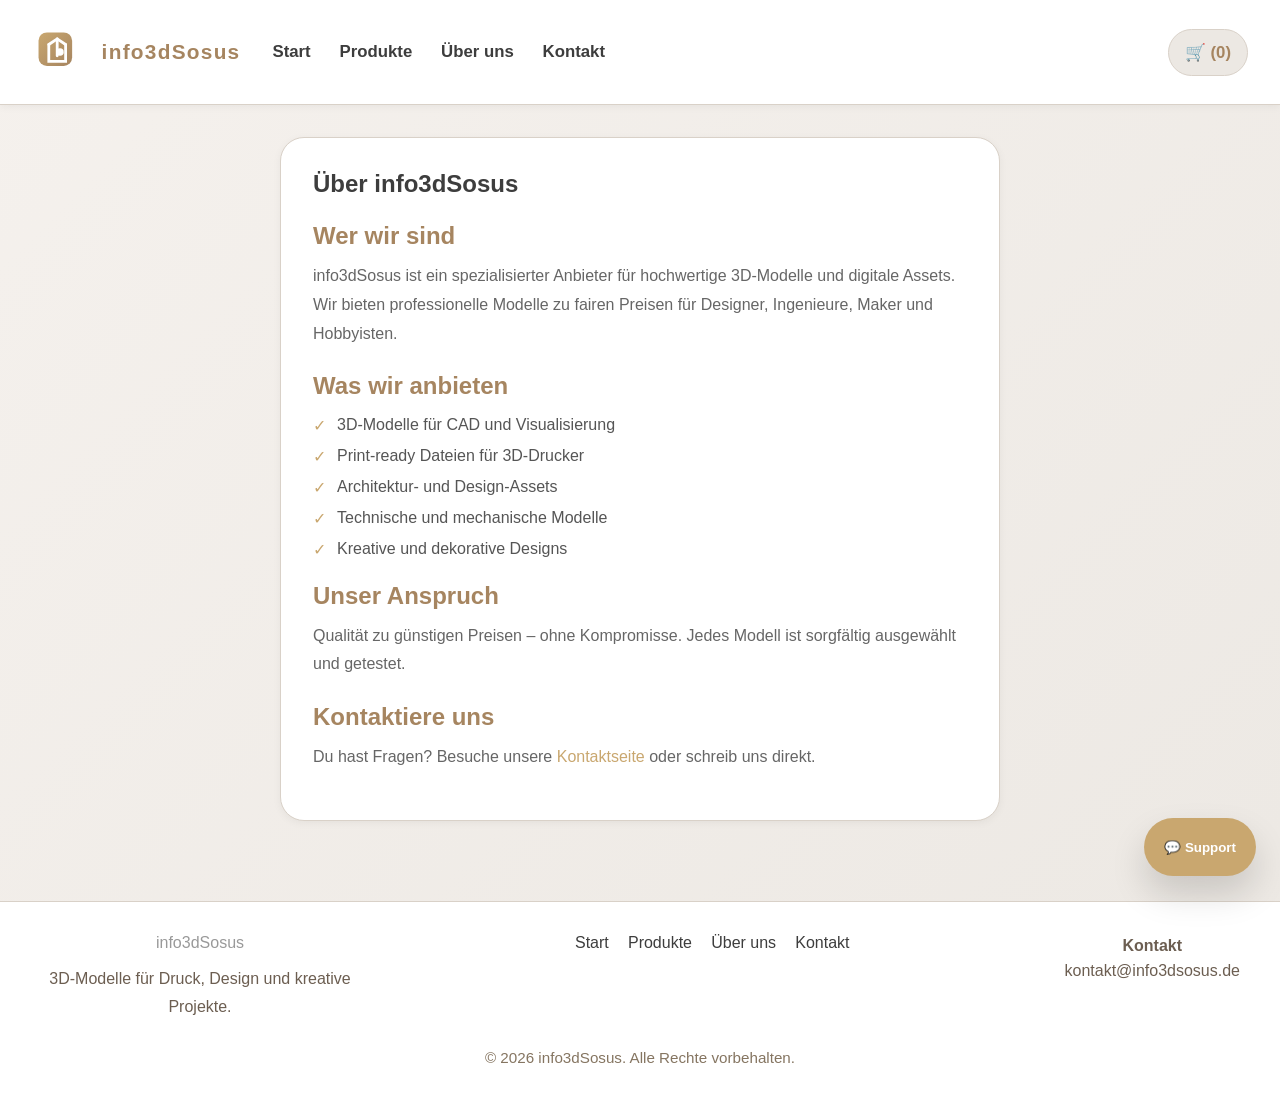
==== 3d-shop/about.html @ 2a109476 "V1.1 Erste Uploud" ====
<!DOCTYPE html>
<html lang="de">
<head>
  <meta charset="UTF-8" />
  <meta name="viewport" content="width=device-width, initial-scale=1.0" />
  <title>Über uns | info3dSosus</title>
  <link rel="stylesheet" href="styles.css" />
</head>
<body>
  <header class="site-header">
    <a href="./index.html" class="logo">
      <img src="logo.svg" alt="info3dSosus Logo" class="logo-image" />
      <span>info3dSosus</span>
    </a>
    <nav>
      <a href="./index.html">Start</a>
      <a href="./produkte.html">Produkte</a>
      <a href="./about.html">Über uns</a>
      <a href="./kontakt.html">Kontakt</a>
      <a href="./warenkorb.html" class="cart-link">🛒 (<span id="cart-count">0</span>)</a>
    </nav>
  </header>

  <section class="about-section">
    <div class="about-card">
      <h1>Über info3dSosus</h1>
      
      <h2>Wer wir sind</h2>
      <p>info3dSosus ist ein spezialisierter Anbieter für hochwertige 3D-Modelle und digitale Assets. Wir bieten professionelle Modelle zu fairen Preisen für Designer, Ingenieure, Maker und Hobbyisten.</p>
      
      <h2>Was wir anbieten</h2>
      <ul>
        <li>3D-Modelle für CAD und Visualisierung</li>
        <li>Print-ready Dateien für 3D-Drucker</li>
        <li>Architektur- und Design-Assets</li>
        <li>Technische und mechanische Modelle</li>
        <li>Kreative und dekorative Designs</li>
      </ul>
      
      <h2>Unser Anspruch</h2>
      <p>Qualität zu günstigen Preisen – ohne Kompromisse. Jedes Modell ist sorgfältig ausgewählt und getestet.</p>
      
      <h2>Kontaktiere uns</h2>
      <p>Du hast Fragen? Besuche unsere <a href="./kontakt.html">Kontaktseite</a> oder schreib uns direkt.</p>
    </div>
  </section>

  <footer class="footer">
    <div class="footer-content">
      <div class="footer-brand">
        <div class="logo">info3dSosus</div>
        <p>3D-Modelle für Druck, Design und kreative Projekte.</p>
      </div>
      <div class="footer-links">
        <a href="./index.html">Start</a>
        <a href="./produkte.html">Produkte</a>
        <a href="./about.html">Über uns</a>
        <a href="./kontakt.html">Kontakt</a>
      </div>
      <div class="footer-contact">
        <p><strong>Kontakt</strong></p>
        <p>kontakt@info3dsosus.de</p>
      </div>
    </div>
    <p class="footer-note">© 2026 info3dSosus. Alle Rechte vorbehalten.</p>
  </footer>

  <script src="cart.js"></script>
  <script src="support.js"></script>
  <div class="chat-widget" id="chat-widget">
    <button class="chat-toggle" id="chat-toggle" aria-label="Support chat öffnen">💬 Support</button>
    <div class="chat-panel" id="chat-panel" aria-hidden="true">
      <div class="chat-header">
        <div>
          <strong>Julian</strong>
          <p>Schneller Support direkt im Shop</p>
        </div>
        <button class="chat-close" id="chat-close" aria-label="Chat schließen">✕</button>
      </div>
      <div class="chat-messages" id="chat-messages">
        <div class="chat-message bot">Hi! Wie kann ich dir helfen?</div>
      </div>
      <div class="chat-input-row">
        <input type="text" id="chat-input" placeholder="Frage eingeben..." aria-label="Supportfrage" />
        <button class="button" id="chat-send">Senden</button>
      </div>
    </div>
  </div>
</body>
</html>
---- 3d-shop/styles.css ----
:root {
  --bg: #f5f1ed;
  --card: #faf7f3;
  --text: #3d3d3d;
  --accent: #c9a76f;
  --accent-dark: #a68560;
  --light-bg: #ece8e3;
  --border-color: #d9d1c8;
}

* {
  box-sizing: border-box;
  margin: 0;
  padding: 0;
}

body {
  font-family: 'Segoe UI', Tahoma, Geneva, Verdana, sans-serif;
  color: var(--text);
  background: linear-gradient(135deg, #f5f1ed 0%, #ece8e3 100%);
  min-height: 100vh;
}

.site-header {
  display: flex;
  justify-content: flex-start;
  align-items: center;
  gap: 2rem;
  padding: 1.5rem 2rem;
  border-bottom: 1px solid var(--border-color);
  background: white;
  box-shadow: 0 2px 8px rgba(0, 0, 0, 0.05);
}

.site-header .logo {
  display: inline-flex;
  align-items: center;
  gap: 0.85rem;
  font-size: 1.3rem;
  font-weight: 700;
  letter-spacing: 0.08rem;
  color: var(--accent-dark);
  text-decoration: none;
}

.logo-image {
  width: 56px;
  height: 56px;
  display: inline-block;
}

.site-header nav {
  display: flex;
  flex: 1;
  gap: 1.8rem;
  align-items: center;
  justify-content: flex-start;
  margin-left: 0;
}

.site-header nav a {
  color: var(--text);
  text-decoration: none;
  transition: color 0.2s ease;
  font-size: 1.05rem;
  font-weight: 600;
  padding: 0.75rem 0;
}

.site-header nav a:hover {
  color: var(--accent);
}

.site-header nav a.cart-link {
  background: var(--light-bg);
  padding: 0.75rem 1rem;
  border-radius: 999px;
  border: 1px solid var(--border-color);
  color: var(--accent-dark);
  margin-left: auto;
}

.hero {
  padding: 4rem 2rem;
  background: linear-gradient(135deg, #fff6eb 0%, #f4e8db 100%);
  border-radius: 32px;
  margin: 2rem;
  box-shadow: 0 15px 40px rgba(0, 0, 0, 0.08);
}

.hero-grid {
  display: grid;
  grid-template-columns: repeat(2, minmax(0, 1fr));
  gap: 2rem;
  align-items: center;
}

.hero-copy {
  max-width: 560px;
}

.hero-showcase {
  display: grid;
  gap: 1.5rem;
}

.hero-panel {
  padding: 1.6rem;
  border-radius: 24px;
  background: white;
  box-shadow: 0 18px 40px rgba(0, 0, 0, 0.04);
  border: 1px solid rgba(225, 217, 207, 0.8);
}

.hero-panel-soft {
  background: rgba(255, 255, 255, 0.9);
}

.panel-tag {
  display: inline-flex;
  align-items: center;
  justify-content: center;
  padding: 0.45rem 0.9rem;
  background: rgba(201, 167, 111, 0.15);
  color: var(--accent-dark);
  border-radius: 999px;
  font-size: 0.85rem;
  margin-bottom: 1rem;
}

.hero-panel h3 {
  margin-bottom: 0.75rem;
  font-size: 1.2rem;
}

.hero-panel p {
  color: #6d5a48;
  line-height: 1.7;
}

.hero-stats {
  display: grid;
  grid-template-columns: repeat(3, minmax(0, 1fr));
  gap: 1rem;
  margin-top: 2rem;
}

.hero-stats div {
  background: rgba(255, 255, 255, 0.85);
  border: 1px solid rgba(217, 209, 200, 0.8);
  padding: 1rem 1.1rem;
  border-radius: 16px;
}

.hero-stats strong {
  display: block;
  font-size: 1.2rem;
  margin-bottom: 0.35rem;
}

@media (max-width: 900px) {
  .hero-grid {
    grid-template-columns: 1fr;
  }
}

@media (max-width: 620px) {
  .hero {
    margin: 1.5rem 1rem;
  }
}

.hero h1 {
  font-size: clamp(2.5rem, 5vw, 4rem);
  margin-bottom: 1rem;
  color: var(--accent-dark);
}

.hero p {
  max-width: 620px;
  margin: 0 0 1.75rem;
  color: #666;
  line-height: 1.7;
  font-size: 1.1rem;
  text-align: left;
}

.eyebrow {
  display: inline-block;
  color: #8a6c44;
  text-transform: uppercase;
  letter-spacing: 0.18em;
  font-size: 0.85rem;
  margin-bottom: 1rem;
}

.hero-actions {
  display: flex;
  justify-content: center;
  gap: 1rem;
  flex-wrap: wrap;
  margin-bottom: 1.75rem;
}

.hero-badges {
  display: flex;
  justify-content: center;
  gap: 1rem;
  flex-wrap: wrap;
  margin-top: 1rem;
}

.hero-badges span {
  display: inline-block;
  background: var(--light-bg);
  color: #5d4a36;
  padding: 0.75rem 1.1rem;
  border-radius: 999px;
  font-size: 0.95rem;
  box-shadow: 0 8px 20px rgba(0, 0, 0, 0.04);
}

.button {
  display: inline-block;
  padding: 0.95rem 2rem;
  background: var(--accent);
  color: white;
  border-radius: 8px;
  text-decoration: none;
  font-weight: 600;
  cursor: pointer;
  border: none;
  transition: all 0.2s ease;
}

.button:hover {
  background: var(--accent-dark);
  transform: translateY(-2px);
}

.button-secondary {
  display: inline-block;
  padding: 0.95rem 2rem;
  background: white;
  color: var(--accent);
  border-radius: 8px;
  text-decoration: none;
  font-weight: 600;
  cursor: pointer;
  border: 1px solid var(--border-color);
  transition: all 0.2s ease;
  margin-left: 1rem;
}

.button-secondary:hover {
  background: var(--light-bg);
  border-color: var(--accent);
}

.features {
  display: grid;
  grid-template-columns: repeat(auto-fit, minmax(250px, 1fr));
  gap: 2rem;
  padding: 3rem 2rem;
  max-width: 1200px;
  margin: 0 auto;
}

.preview-section {
  padding: 0 2rem 3rem;
  max-width: 1200px;
  margin: 0 auto;
}

.section-header {
  text-align: center;
  margin-bottom: 1.5rem;
}

.section-header h2 {
  font-size: clamp(2rem, 3vw, 2.5rem);
  color: var(--accent-dark);
  margin-top: 0.5rem;
}

.small-label {
  color: #8a6c44;
  text-transform: uppercase;
  letter-spacing: 0.14em;
  font-weight: 700;
  margin-bottom: 0.5rem;
  display: inline-block;
}

.preview-section h2 {
  font-size: 2rem;
  color: var(--accent-dark);
}

.feature-item {
  background: white;
  border: 1px solid var(--border-color);
  border-radius: 20px;
  padding: 2rem;
  text-align: center;
  transition: transform 0.2s ease, border-color 0.2s ease;
  box-shadow: 0 2px 8px rgba(0, 0, 0, 0.05);
}

.feature-item:hover {
  transform: translateY(-5px);
  border-color: var(--accent);
}

.feature-item h3 {
  margin-bottom: 1rem;
  font-size: 1.3rem;
}

.feature-item p {
  color: #666;
  line-height: 1.6;
}

.products-section {
  padding: 3rem 2rem;
}

.products-section h1 {
  text-align: center;
  margin-bottom: 1rem;
  font-size: 2.5rem;
}

.product-search {
  max-width: 520px;
  margin: 0 auto 2rem;
}

.product-search input {
  width: 100%;
  padding: 1rem 1.2rem;
  border-radius: 14px;
  border: 1px solid var(--border-color);
  background: white;
  color: var(--text);
  font-size: 1rem;
  box-shadow: inset 0 1px 2px rgba(0, 0, 0, 0.05);
}

.product-search input:focus {
  outline: none;
  border-color: var(--accent);
  box-shadow: 0 0 0 4px rgba(201, 167, 111, 0.15);
}

.product-grid {
  display: grid;
  gap: 1.75rem;
  grid-template-columns: repeat(auto-fit, minmax(260px, 1fr));
  max-width: 1200px;
  margin: 0 auto;
}

.card {
  background: white;
  border: 1px solid var(--border-color);
  border-radius: 24px;
  padding: 1.5rem;
  transition: transform 0.2s ease, border-color 0.2s ease;
  box-shadow: 0 2px 8px rgba(0, 0, 0, 0.05);
}

.card:hover {
  transform: translateY(-5px);
  border-color: var(--accent);
  box-shadow: 0 4px 12px rgba(0, 0, 0, 0.1);
}

.card-image {
  height: 180px;
  border-radius: 18px;
  background: linear-gradient(135deg, #dfc9a7, #e8dcc7);
  display: grid;
  place-items: center;
  margin-bottom: 1.3rem;
  color: #5d4a36;
  font-weight: 700;
  text-align: center;
  padding: 1rem;
}

.card h2 {
  margin-bottom: 0.75rem;
  font-size: 1.2rem;
}

.card p {
  margin-bottom: 1.5rem;
  color: #666;
  line-height: 1.65;
  min-height: 2.5rem;
}

.price {
  font-size: 1.3rem;
  font-weight: 700;
  margin-bottom: 1rem;
  color: var(--accent);
}

.card button {
  width: 100%;
  padding: 0.95rem;
  background: var(--accent-dark);
  color: #fff;
  border: none;
  border-radius: 14px;
  cursor: pointer;
  transition: all 0.2s ease;
  font-weight: 600;
}

.card button:hover {
  background: var(--accent);
  transform: translateY(-2px);
}

.about-section {
  padding: 2rem;
  display: flex;
  justify-content: center;
}

.about-card {
  background: white;
  border: 1px solid var(--border-color);
  border-radius: 24px;
  max-width: 720px;
  padding: 2rem;
  box-shadow: 0 2px 8px rgba(0, 0, 0, 0.05);
}

.about-card h1 {
  margin-bottom: 1.5rem;
}

.about-card h2 {
  margin-top: 1.5rem;
  margin-bottom: 0.75rem;
  color: var(--accent-dark);
}

.about-card p {
  color: #666;
  line-height: 1.8;
  margin-bottom: 1rem;
}

.about-card ul {
  list-style: none;
  margin: 1rem 0;
  padding-left: 0;
}

.about-card ul li {
  margin-bottom: 0.8rem;
  color: #555;
  padding-left: 1.5rem;
  position: relative;
}

.about-card ul li:before {
  content: "✓";
  position: absolute;
  left: 0;
  color: var(--accent);
}

.about-card a {
  color: var(--accent);
  text-decoration: none;
}

.about-card a:hover {
  text-decoration: underline;
}

.contact-section {
  padding: 2rem;
  display: flex;
  justify-content: center;
}

.contact-card {
  background: white;
  border: 1px solid var(--border-color);
  border-radius: 24px;
  max-width: 720px;
  padding: 2rem;
  box-shadow: 0 2px 8px rgba(0, 0, 0, 0.05);
}

.contact-card h1 {
  margin-bottom: 1rem;
}

.contact-card > p {
  color: #666;
  line-height: 1.7;
  margin-bottom: 1.5rem;
}

.business-card {
  background: linear-gradient(135deg, #f9f5f0, #f5f1ed);
  border: 2px solid var(--border-color);
  border-radius: 16px;
  padding: 2rem;
  margin: 1rem 0;
}

.footer {
  background: #f7efe8;
  padding: 2.5rem 2rem;
  border-top: 1px solid var(--border-color);
}

.footer-content {
  display: flex;
  gap: 2rem;
  flex-wrap: wrap;
  justify-content: space-between;
  align-items: flex-start;
  max-width: 1200px;
  margin: 0 auto;
}

.footer-brand {
  max-width: 320px;
}

.footer-brand p {
  margin-top: 0.8rem;
  color: #6c5e51;
  line-height: 1.75;
}

.footer-links {
  display: flex;
  gap: 1.2rem;
  flex-wrap: wrap;
  align-items: flex-start;
}

.footer-links a {
  color: var(--text);
  text-decoration: none;
  transition: color 0.2s ease;
}

.footer-links a:hover {
  color: var(--accent-dark);
}

.footer-contact p {
  margin: 0;
  color: #6c5e51;
  line-height: 1.55;
}

.footer-note {
  margin-top: 1.75rem;
  text-align: center;
  color: #857561;
  font-size: 0.95rem;
}

@media (max-width: 720px) {
  .footer-content {
    flex-direction: column;
    align-items: flex-start;
  }

  .footer-note {
    text-align: left;
  }
}

.chat-widget {
  position: fixed;
  right: 1.5rem;
  bottom: 1.5rem;
  z-index: 999;
  display: flex;
  flex-direction: column;
  align-items: flex-end;
  gap: 0.75rem;
}

.chat-toggle {
  display: inline-flex;
  align-items: center;
  justify-content: center;
  min-width: 3.6rem;
  min-height: 3.6rem;
  padding: 0.9rem 1.25rem;
  border-radius: 999px;
  background: var(--accent);
  color: white;
  border: none;
  font-weight: 700;
  cursor: pointer;
  box-shadow: 0 18px 35px rgba(0, 0, 0, 0.15);
}

.chat-panel {
  width: 360px;
  max-width: calc(100vw - 2rem);
  background: white;
  border-radius: 24px;
  box-shadow: 0 25px 60px rgba(0, 0, 0, 0.15);
  overflow: hidden;
  display: none;
  flex-direction: column;
}

.chat-open .chat-panel {
  display: flex;
}

.chat-header {
  display: flex;
  justify-content: space-between;
  align-items: center;
  gap: 1rem;
  padding: 1rem 1.2rem;
  background: var(--light-bg);
}

.chat-header strong {
  display: block;
  font-size: 1rem;
  color: var(--accent-dark);
}

.chat-header p {
  margin: 0.25rem 0 0;
  font-size: 0.9rem;
  color: #675948;
}

.chat-close {
  border: none;
  background: transparent;
  color: #8a6c44;
  font-size: 1.1rem;
  cursor: pointer;
}

.chat-messages {
  padding: 0.75rem 1rem;
  display: grid;
  gap: 0.7rem;
  max-height: 300px;
  overflow-y: auto;
  background: #fffdf8;
}

.chat-message {
  padding: 0.9rem 1rem;
  border-radius: 18px;
  line-height: 1.5;
  font-size: 0.95rem;
}

.chat-message.user {
  background: var(--accent);
  color: white;
  align-self: flex-end;
}

.chat-message.bot {
  background: white;
  border: 1px solid var(--border-color);
  color: #5f5444;
}

.chat-input-row {
  display: flex;
  gap: 0.75rem;
  padding: 1rem;
  border-top: 1px solid var(--border-color);
  background: #faf5ef;
}

.chat-input-row input {
  flex: 1;
  padding: 0.95rem 1rem;
  border: 1px solid var(--border-color);
  border-radius: 14px;
  font-size: 0.95rem;
}

.chat-input-row button {
  min-width: 5.5rem;
  padding: 0.95rem 1rem;
  border-radius: 14px;
}

@media (max-width: 680px) {
  .chat-widget {
    right: 1rem;
    bottom: 1rem;
  }

  .chat-panel {
    width: min(100vw, 100%);
    right: 0;
  }
}

.business-card h2 {
  margin-bottom: 1.5rem;
  color: var(--accent-dark);
  font-size: 1.5rem;
}

.card-content {
  display: flex;
  flex-direction: column;
  gap: 1rem;
}

.card-content p {
  color: #555;
  line-height: 1.6;
}

.card-content strong {
  color: var(--accent-dark);
}

.cart-section {
  padding: 2rem;
  max-width: 1000px;
  margin: 0 auto;
}

.cart-section h1 {
  text-align: center;
  margin-bottom: 2rem;
}

.empty-message {
  text-align: center;
  padding: 3rem;
  background: white;
  border: 1px solid var(--border-color);
  border-radius: 16px;
}

.empty-message p {
  color: #666;
  margin-bottom: 1.5rem;
  font-size: 1.1rem;
}

.cart-table {
  width: 100%;
  border-collapse: collapse;
  margin-bottom: 2rem;
  background: white;
  border-radius: 12px;
  overflow: hidden;
  box-shadow: 0 2px 8px rgba(0, 0, 0, 0.05);
}

.cart-table thead {
  background: var(--light-bg);
  border-bottom: 1px solid var(--border-color);
}

.cart-table th {
  padding: 1rem;
  text-align: left;
  color: var(--accent-dark);
  font-weight: 600;
}

.cart-table td {
  padding: 1rem;
  border-bottom: 1px solid var(--border-color);
  color: #555;
}

.cart-table input {
  width: 60px;
  padding: 0.5rem;
  background: white;
  border: 1px solid var(--border-color);
  color: var(--text);
  border-radius: 6px;
}

.cart-table button {
  padding: 0.5rem 1rem;
  background: rgba(255, 100, 100, 0.3);
  border: 1px solid rgba(255, 100, 100, 0.5);
  color: #cc6666;
  border-radius: 6px;
  cursor: pointer;
  transition: all 0.2s ease;
}

.cart-table button:hover {
  background: rgba(255, 100, 100, 0.5);
}

.cart-summary {
  text-align: center;
  padding: 2rem;
  background: var(--light-bg);
  border-radius: 12px;
}

.cart-summary h3 {
  margin-bottom: 1.5rem;
  font-size: 1.5rem;
  color: var(--accent-dark);
}

.checkout-section {
  padding: 2rem;
  max-width: 1200px;
  margin: 0 auto;
}

.checkout-section h1 {
  text-align: center;
  margin-bottom: 2rem;
  color: var(--accent-dark);
}

.checkout-container {
  display: grid;
  grid-template-columns: 1fr 2fr;
  gap: 2rem;
}

.checkout-summary {
  background: white;
  border: 1px solid var(--border-color);
  border-radius: 16px;
  padding: 2rem;
  height: fit-content;
  box-shadow: 0 2px 8px rgba(0, 0, 0, 0.05);
}

.checkout-summary h2 {
  margin-bottom: 1.5rem;
  color: var(--accent-dark);
}

.checkout-item {
  display: flex;
  justify-content: space-between;
  padding: 1rem 0;
  border-bottom: 1px solid var(--border-color);
}

.item-info {
  display: flex;
  gap: 1rem;
  color: #555;
}

.item-price {
  color: var(--accent);
  font-weight: 600;
}

.checkout-total {
  padding: 1rem 0;
  margin-top: 1rem;
}

.checkout-total h3 {
  color: var(--accent-dark);
}

.checkout-form {
  background: white;
  border: 1px solid var(--border-color);
  border-radius: 16px;
  padding: 2rem;
  box-shadow: 0 2px 8px rgba(0, 0, 0, 0.05);
}

.checkout-form h2 {
  margin-bottom: 1.5rem;
  color: var(--accent-dark);
}

fieldset {
  border: none;
  padding: 0;
  margin: 1.5rem 0;
}

legend {
  font-weight: 600;
  margin-bottom: 1rem;
  color: var(--accent-dark);
}

.form-group {
  margin-bottom: 1rem;
}

.form-group label {
  display: block;
  margin-bottom: 0.5rem;
  font-weight: 500;
  color: #555;
}

.form-group input,
.form-group select {
  width: 100%;
  padding: 0.75rem;
  border: 1px solid var(--border-color);
  border-radius: 8px;
  font-size: 1rem;
  color: var(--text);
  background: white;
}

.form-group input:focus,
.form-group select:focus {
  outline: none;
  border-color: var(--accent);
  box-shadow: 0 0 0 3px rgba(201, 167, 111, 0.1);
}

.form-row {
  display: grid;
  grid-template-columns: 1fr 1fr;
  gap: 1rem;
}

.radio-label {
  display: flex;
  align-items: center;
  margin-bottom: 0.75rem;
  cursor: pointer;
  color: #555;
}

.radio-label input {
  width: auto;
  margin-right: 0.75rem;
  cursor: pointer;
}

.card-details {
  background: var(--light-bg);
  padding: 1rem;
  border-radius: 12px;
}

.form-actions {
  display: flex;
  gap: 1rem;
  justify-content: flex-end;
  margin-top: 2rem;
  padding-top: 2rem;
  border-top: 1px solid var(--border-color);
}

.footer {
  text-align: center;
  padding: 2rem;
  color: #999;
  border-top: 1px solid var(--border-color);
  margin-top: 3rem;
  background: white;
}

@media (max-width: 768px) {
  .site-header {
    flex-direction: column;
    gap: 1rem;
  }
  
  .site-header nav {
    flex-wrap: wrap;
    gap: 1rem;
    justify-content: center;
  }
  
  .button-secondary {
    margin-left: 0;
    margin-top: 0.5rem;
  }
  
  .checkout-container {
    grid-template-columns: 1fr;
  }
  
  .thank-you-container {
    padding: 1rem;
  }
  
  .action-buttons {
    flex-direction: column;
    gap: 1rem;
  }
  
  .action-buttons a {
    width: 100%;
    text-align: center;
  }
}

/* Thank You Section */
.thank-you-section {
  padding: 2rem;
  display: flex;
  justify-content: center;
  align-items: center;
  min-height: 70vh;
}

.thank-you-container {
  background: white;
  border-radius: 24px;
  padding: 3rem;
  box-shadow: 0 4px 16px rgba(0, 0, 0, 0.08);
  max-width: 700px;
  text-align: center;
}

.success-icon {
  font-size: 4rem;
  color: #4CAF50;
  margin-bottom: 1rem;
  display: inline-block;
  background: rgba(76, 175, 80, 0.1);
  width: 80px;
  height: 80px;
  border-radius: 50%;
  display: flex;
  align-items: center;
  justify-content: center;
  line-height: 1;
}

.thank-you-container h1 {
  color: var(--accent-dark);
  font-size: 2.2rem;
  margin-bottom: 0.5rem;
}

.subtitle {
  color: #666;
  font-size: 1.1rem;
  margin-bottom: 2rem;
}

.thank-you-card {
  background: var(--light-bg);
  border-radius: 16px;
  padding: 2rem;
  margin: 2rem 0;
  text-align: left;
}

.info-block {
  margin-bottom: 1.5rem;
  padding-bottom: 1.5rem;
  border-bottom: 1px solid var(--border-color);
}

.info-block:last-child {
  border-bottom: none;
  margin-bottom: 0;
  padding-bottom: 0;
}

.info-block h3 {
  color: var(--accent-dark);
  margin-bottom: 1rem;
  font-size: 1.1rem;
}

.info-list {
  list-style: none;
  padding: 0;
}

.info-list li {
  margin-bottom: 0.75rem;
  color: #555;
  padding-left: 1.5rem;
  position: relative;
  line-height: 1.6;
}

.info-list li:before {
  content: "✓";
  position: absolute;
  left: 0;
  color: #4CAF50;
  font-weight: bold;
}

.order-number {
  display: flex;
  align-items: center;
  gap: 1rem;
  background: white;
  padding: 1rem;
  border-radius: 12px;
  border: 2px dashed var(--accent);
}

.order-number span {
  font-size: 1.1rem;
  font-weight: 600;
  color: var(--accent-dark);
  flex: 1;
}

.copy-btn {
  background: var(--accent);
  color: white;
  border: none;
  padding: 0.5rem 1rem;
  border-radius: 8px;
  cursor: pointer;
  font-weight: 600;
  transition: all 0.2s ease;
}

.copy-btn:hover {
  background: var(--accent-dark);
  transform: translateY(-2px);
}

.action-buttons {
  display: flex;
  gap: 1rem;
  justify-content: center;
  margin-top: 2rem;
}

.action-buttons a {
  padding: 1rem 1.5rem;
}
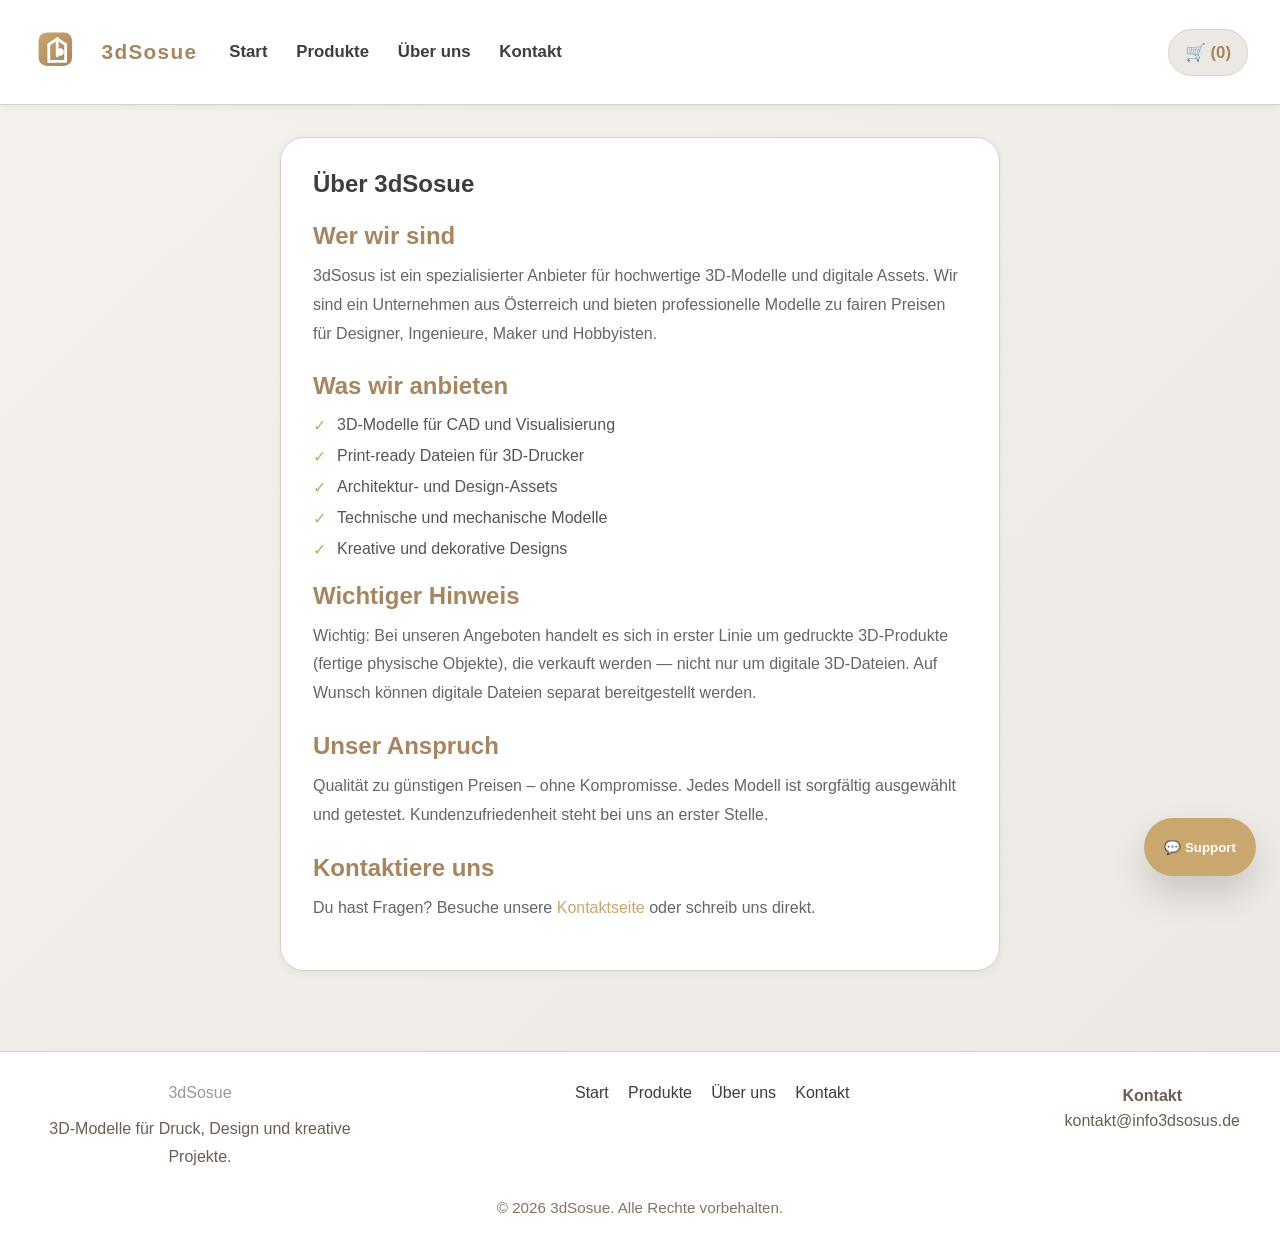
==== commit 668dc052: "wow mm" ====
--- a/3d-shop/about.html
+++ b/3d-shop/about.html
@@ -3,14 +3,14 @@
 <head>
   <meta charset="UTF-8" />
   <meta name="viewport" content="width=device-width, initial-scale=1.0" />
-  <title>Über uns | info3dSosus</title>
+  <title>Über uns | 3dSosue</title>
   <link rel="stylesheet" href="styles.css" />
 </head>
 <body>
   <header class="site-header">
     <a href="./index.html" class="logo">
-      <img src="logo.svg" alt="info3dSosus Logo" class="logo-image" />
-      <span>info3dSosus</span>
+      <img src="logo.svg" alt="3dSosue Logo" class="logo-image" />
+      <span>3dSosue</span>
     </a>
     <nav>
       <a href="./index.html">Start</a>
@@ -23,10 +23,10 @@
 
   <section class="about-section">
     <div class="about-card">
-      <h1>Über info3dSosus</h1>
-      
+      <h1>Über 3dSosue</h1>
+
       <h2>Wer wir sind</h2>
-      <p>info3dSosus ist ein spezialisierter Anbieter für hochwertige 3D-Modelle und digitale Assets. Wir bieten professionelle Modelle zu fairen Preisen für Designer, Ingenieure, Maker und Hobbyisten.</p>
+      <p>3dSosus ist ein spezialisierter Anbieter für hochwertige 3D-Modelle und digitale Assets. Wir sind ein Unternehmen aus Österreich und bieten professionelle Modelle zu fairen Preisen für Designer, Ingenieure, Maker und Hobbyisten.</p>
       
       <h2>Was wir anbieten</h2>
       <ul>
@@ -36,9 +36,12 @@
         <li>Technische und mechanische Modelle</li>
         <li>Kreative und dekorative Designs</li>
       </ul>
+
+      <h2>Wichtiger Hinweis</h2>
+      <p>Wichtig: Bei unseren Angeboten handelt es sich in erster Linie um gedruckte 3D-Produkte (fertige physische Objekte), die verkauft werden — nicht nur um digitale 3D-Dateien. Auf Wunsch können digitale Dateien separat bereitgestellt werden.</p>
       
       <h2>Unser Anspruch</h2>
-      <p>Qualität zu günstigen Preisen – ohne Kompromisse. Jedes Modell ist sorgfältig ausgewählt und getestet.</p>
+      <p>Qualität zu günstigen Preisen – ohne Kompromisse. Jedes Modell ist sorgfältig ausgewählt und getestet. Kundenzufriedenheit steht bei uns an erster Stelle.</p>
       
       <h2>Kontaktiere uns</h2>
       <p>Du hast Fragen? Besuche unsere <a href="./kontakt.html">Kontaktseite</a> oder schreib uns direkt.</p>
@@ -48,7 +51,7 @@
   <footer class="footer">
     <div class="footer-content">
       <div class="footer-brand">
-        <div class="logo">info3dSosus</div>
+        <div class="logo">3dSosue</div>
         <p>3D-Modelle für Druck, Design und kreative Projekte.</p>
       </div>
       <div class="footer-links">
@@ -62,7 +65,7 @@
         <p>kontakt@info3dsosus.de</p>
       </div>
     </div>
-    <p class="footer-note">© 2026 info3dSosus. Alle Rechte vorbehalten.</p>
+    <p class="footer-note">© 2026 3dSosue. Alle Rechte vorbehalten.</p>
   </footer>
 
   <script src="cart.js"></script>
--- a/3d-shop/styles.css
+++ b/3d-shop/styles.css
@@ -159,7 +159,8 @@
 }
 
 @media (max-width: 900px) {
-  .hero-grid {
+  .hero-grid,
+  .shop-hero-grid {
     grid-template-columns: 1fr;
   }
 }
@@ -167,6 +168,9 @@
 @media (max-width: 620px) {
   .hero {
     margin: 1.5rem 1rem;
+  }
+  .shop-hero {
+    padding: 2rem 1rem 1rem;
   }
 }
 
@@ -218,6 +222,44 @@
   border-radius: 999px;
   font-size: 0.95rem;
   box-shadow: 0 8px 20px rgba(0, 0, 0, 0.04);
+}
+
+.shop-hero {
+  padding: 3rem 2rem 1.5rem;
+  background: linear-gradient(135deg, #fff8f0 0%, #f5efe7 100%);
+}
+
+.shop-hero-grid {
+  max-width: 1200px;
+  margin: 0 auto;
+  display: grid;
+  grid-template-columns: 1fr 1fr;
+  gap: 1.75rem;
+  align-items: flex-start;
+}
+
+.shop-hero-copy {
+  max-width: 560px;
+}
+
+.shop-highlight-panel {
+  display: grid;
+  gap: 1rem;
+}
+
+.feature-item {
+  background: white;
+  border: 1px solid var(--border-color);
+  border-radius: 20px;
+  padding: 1.75rem;
+  text-align: left;
+  transition: transform 0.2s ease, border-color 0.2s ease;
+  box-shadow: 0 2px 10px rgba(0, 0, 0, 0.06);
+}
+
+.feature-item:hover {
+  transform: translateY(-4px);
+  border-color: var(--accent);
 }
 
 .button {
@@ -333,8 +375,11 @@
 }
 
 .product-search {
-  max-width: 520px;
+  max-width: 720px;
   margin: 0 auto 2rem;
+  display: flex;
+  gap: 0.75rem;
+  align-items: center;
 }
 
 .product-search input {
@@ -352,6 +397,37 @@
   outline: none;
   border-color: var(--accent);
   box-shadow: 0 0 0 4px rgba(201, 167, 111, 0.15);
+}
+
+.sort-label {
+  color: #5d4a36;
+  font-weight: 600;
+  display: inline-flex;
+  align-items: center;
+  gap: 0.5rem;
+}
+
+.sort-label select {
+  padding: 0.7rem 0.9rem;
+  border-radius: 12px;
+  border: 1px solid var(--border-color);
+  background: white;
+  color: var(--text);
+  font-size: 0.95rem;
+}
+
+@media (max-width: 620px) {
+  .product-search {
+    flex-direction: column;
+    gap: 0.5rem;
+  }
+  .sort-label {
+    width: 100%;
+    justify-content: space-between;
+  }
+  .sort-label select {
+    width: 48%;
+  }
 }
 
 .product-grid {
@@ -365,29 +441,169 @@
 .card {
   background: white;
   border: 1px solid var(--border-color);
+  border-radius: 28px;
+  padding: 1.5rem;
+  transition: transform 0.25s ease, border-color 0.25s ease, box-shadow 0.25s ease;
+  box-shadow: 0 4px 16px rgba(0, 0, 0, 0.06);
+  position: relative;
+}
+
+.card:hover {
+  transform: translateY(-6px);
+  border-color: rgba(201, 167, 111, 0.9);
+  box-shadow: 0 10px 26px rgba(0, 0, 0, 0.12);
+}
+
+.card-badge {
+  position: absolute;
+  top: 1rem;
+  left: 1rem;
+  display: inline-flex;
+  align-items: center;
+  justify-content: center;
+  padding: 0.45rem 0.9rem;
+  font-size: 0.8rem;
+  font-weight: 700;
+  text-transform: uppercase;
+  letter-spacing: 0.08em;
+  border-radius: 999px;
+  color: white;
+  z-index: 2;
+}
+
+.badge-new {
+  background: #d07a4d;
+}
+
+.badge-hot {
+  background: #6b4e1b;
+}
+
+.card-image {
+  height: 230px;
   border-radius: 24px;
-  padding: 1.5rem;
-  transition: transform 0.2s ease, border-color 0.2s ease;
-  box-shadow: 0 2px 8px rgba(0, 0, 0, 0.05);
-}
-
-.card:hover {
-  transform: translateY(-5px);
-  border-color: var(--accent);
-  box-shadow: 0 4px 12px rgba(0, 0, 0, 0.1);
-}
-
-.card-image {
-  height: 180px;
-  border-radius: 18px;
-  background: linear-gradient(135deg, #dfc9a7, #e8dcc7);
-  display: grid;
-  place-items: center;
+  background: linear-gradient(135deg, #f5efe9, #ede2d5);
+  display: block;
   margin-bottom: 1.3rem;
   color: #5d4a36;
   font-weight: 700;
   text-align: center;
-  padding: 1rem;
+  position: relative;
+  overflow: hidden;
+}
+
+.card-image img {
+  width: 100%;
+  height: 100%;
+  object-fit: cover;
+  object-position: center 35%; /* show more of upper area (flower) */
+  display: block;
+  margin-left: 0;
+  border-radius: 24px;
+  transform-origin: center;
+  transition: transform 0.3s ease;
+  cursor: zoom-in;
+}
+
+.card-image:hover img {
+  transform: scale(1.03);
+}
+
+/* Thumbnails for multi-view products */
+.thumbnails {
+  display: flex;
+  gap: 0.6rem;
+  padding: 10px 0 6px 0;
+  justify-content: flex-start;
+}
+.product-thumb {
+  width: 56px;
+  height: 56px;
+  object-fit: cover;
+  border: 1px solid var(--border-color);
+  cursor: pointer;
+  border-radius: 16px;
+  box-shadow: 0 6px 10px rgba(0,0,0,0.06);
+  transition: transform 0.2s ease, border-color 0.2s ease;
+}
+.product-thumb:hover {
+  transform: translateY(-2px);
+  border-color: var(--accent);
+}
+.product-thumb.active {
+  outline: 2px solid rgba(201,167,111,0.3);
+  outline-offset: 3px;
+}
+
+.lightbox {
+  position: fixed;
+  inset: 0;
+  background: rgba(18, 13, 8, 0.85);
+  display: none;
+  align-items: center;
+  justify-content: center;
+  padding: 1.5rem;
+  z-index: 9999;
+}
+
+.lightbox.show {
+  display: flex;
+}
+
+.lightbox img {
+  max-width: 100%;
+  max-height: 100%;
+  border-radius: 22px;
+  box-shadow: 0 30px 60px rgba(0,0,0,0.35);
+}
+
+.lightbox-close {
+  position: absolute;
+  top: 1.2rem;
+  right: 1.2rem;
+  width: 3rem;
+  height: 3rem;
+  border-radius: 50%;
+  background: rgba(255,255,255,0.15);
+  border: 1px solid rgba(255,255,255,0.35);
+  color: white;
+  font-size: 1.2rem;
+  cursor: pointer;
+  display: inline-flex;
+  align-items: center;
+  justify-content: center;
+}
+
+.lightbox-close:hover {
+  background: rgba(255,255,255,0.25);
+}
+
+/* make sure all swatches and small thumbnails use the same rounding rhythm */
+.color-swatch, .cart-color-swatch, .logo-image {
+  border-radius: 12px;
+}
+
+.toast {
+  position: fixed;
+  left: 50%;
+  bottom: 1.5rem;
+  transform: translateX(-50%) translateY(10px);
+  background: rgba(51, 34, 17, 0.94);
+  color: #fff;
+  padding: 0.85rem 1.25rem;
+  border-radius: 999px;
+  box-shadow: 0 16px 40px rgba(0, 0, 0, 0.18);
+  font-size: 0.95rem;
+  letter-spacing: 0.01em;
+  opacity: 0;
+  pointer-events: none;
+  transition: opacity 0.2s ease, transform 0.2s ease;
+  z-index: 2000;
+}
+
+.toast.show {
+  opacity: 1;
+  transform: translateX(-50%) translateY(0);
 }
 
 .card h2 {
@@ -426,6 +642,47 @@
   transform: translateY(-2px);
 }
 
+/* Farbauswahl in Produktkarten */
+.color-field {
+  display: block;
+  margin-bottom: 0.75rem;
+  color: #5d4a36;
+  font-weight: 600;
+}
+
+.color-field .product-color {
+  width: 100%;
+  padding: 0.65rem 0.9rem;
+  border-radius: 12px;
+  border: 1px solid var(--border-color);
+  background: white;
+  color: var(--text);
+  font-size: 0.95rem;
+  margin-top: 0.4rem;
+}
+
+.color-field .product-color:focus {
+  outline: none;
+  border-color: var(--accent);
+  box-shadow: 0 0 0 4px rgba(201,167,111,0.08);
+}
+
+/* Swatch layout */
+.color-control {
+  display: flex;
+  gap: 0.6rem;
+  align-items: center;
+}
+
+.color-swatch {
+  width: 36px;
+  height: 36px;
+  border-radius: 50%;
+  border: 1px solid var(--border-color);
+  box-shadow: 0 2px 6px rgba(0,0,0,0.06);
+  flex: 0 0 36px;
+}
+
 .about-section {
   padding: 2rem;
   display: flex;
@@ -517,6 +774,30 @@
   border-radius: 16px;
   padding: 2rem;
   margin: 1rem 0;
+}
+
+.business-card .business-inner {
+  display: flex;
+  gap: 1.25rem;
+  align-items: center;
+  justify-content: space-between;
+}
+
+.business-card .contact-logo img {
+  width: 200px;
+  height: auto;
+  display: block;
+  border-radius: 8px;
+}
+
+@media (max-width: 720px) {
+  .business-card .business-inner {
+    flex-direction: column;
+    align-items: flex-start;
+  }
+  .business-card .contact-logo img {
+    width: 140px;
+  }
 }
 
 .footer {
@@ -793,6 +1074,20 @@
   color: #555;
 }
 
+.cart-color {
+  display: flex;
+  align-items: center;
+  gap: 0.6rem;
+}
+
+.cart-color-swatch {
+  width: 20px;
+  height: 20px;
+  border-radius: 50%;
+  border: 1px solid var(--border-color);
+  display: inline-block;
+}
+
 .cart-table input {
   width: 60px;
   padding: 0.5rem;
